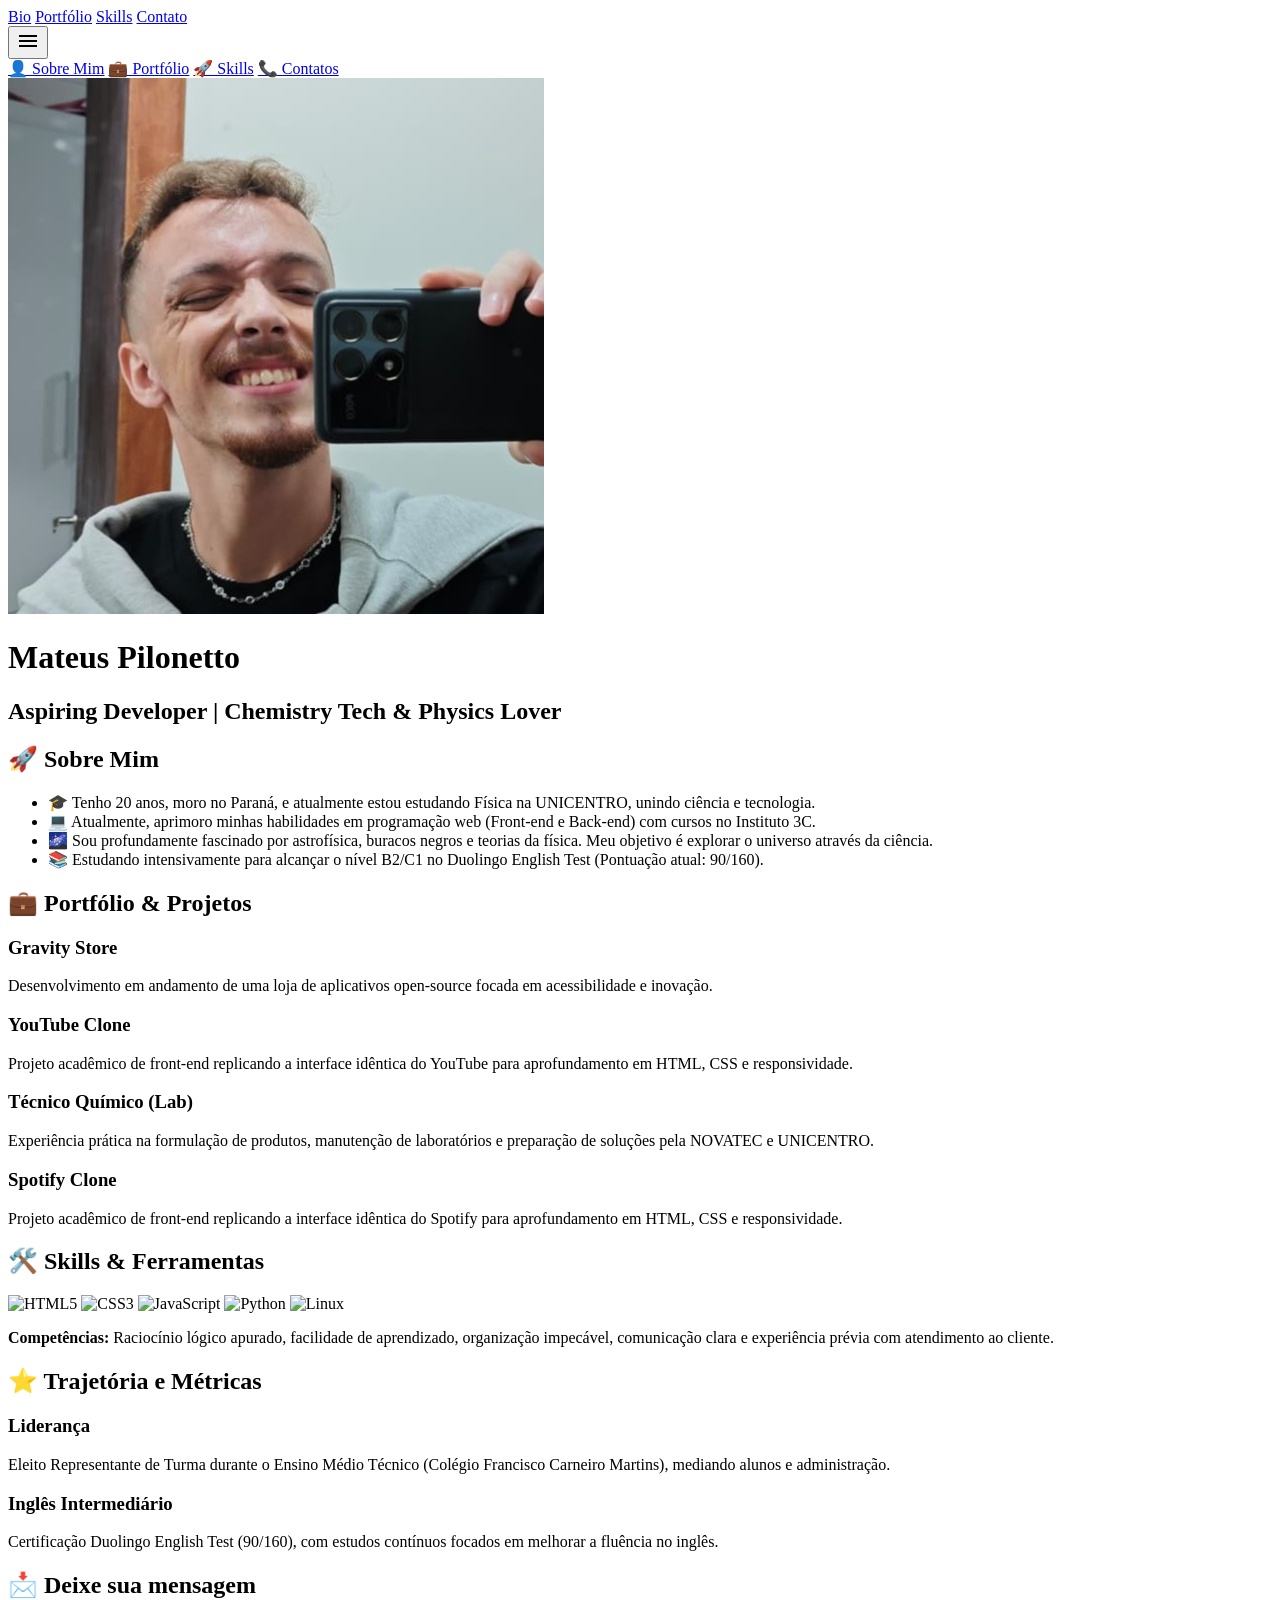
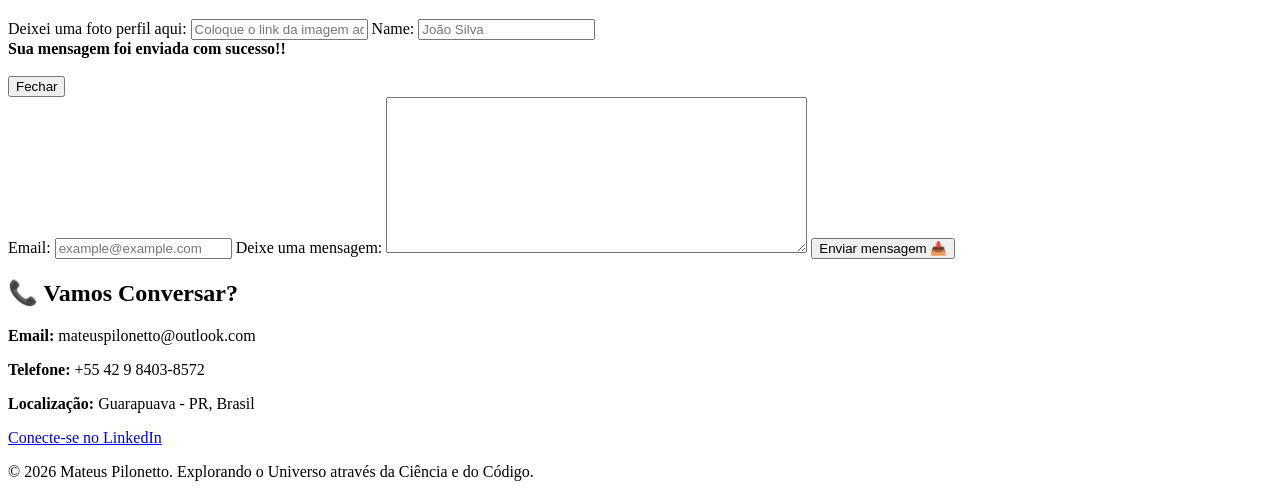
==== index.html @ d5251e42 "Create index.html" ====
<!doctype html>
<html lang="pt-br">
  <head>
    <meta charset="UTF-8" />
    <meta name="viewport" content="width=device-width, initial-scale=1.0" />
    <link rel="stylesheet" href="landscape.css" />

    <link rel="preconnect" href="https://fonts.googleapis.com" />
    <link rel="preconnect" href="https://fonts.gstatic.com" crossorigin />
    <link
      href="https://fonts.googleapis.com/css2?family=Arimo:ital,wght@0,400..700;1,400..700&family=Google+Sans:ital,opsz,wght@0,17..18,400..700;1,17..18,400..700&family=Nunito:ital,wght@0,200..1000;1,200..1000&family=SN+Pro:ital,wght@0,200..900;1,200..900&family=Ysabeau+Office:ital,wght@0,1..1000;1,1..1000&display=swap"
      rel="stylesheet"
    />

    <link
      rel="stylesheet"
      href="https://fonts.googleapis.com/css2?family=Material+Symbols+Outlined"
    />
    <script src="https://www.google.com/recaptcha/api.js" async defer></script>

    <title>Mateus Pilonetto | Portfólio</title>
  </head>
  <body>
    <nav class="navbar-desktop">
      <a href="#bio-section">Bio</a>
      <a href="#portfolio-section">Portfólio</a>
      <a href="#skills-section">Skills</a>
      <a href="#contact-section">Contato</a>
    </nav>

    <nav class="navbar-mobile">
      <button id="menu-btn">
        <span class="material-symbols-outlined"> menu </span>
      </button>
    </nav>

    <div id="menuOpened" class="menu-dropdown">
      <a href="#bio-section" class="estilo">&#128100; Sobre Mim</a>
      <a href="#portfolio-section" class="estilo">&#128188; Portfólio</a>
      <a href="#skills-section" class="estilo">&#128640; Skills</a>
      <a href="#contact-section" class="estilo">&#128222; Contatos</a>
    </div>

    <header id="home">
      <div id="picture">
        <img src="me.jpeg" alt="Imagem de Mateus Pilonetto" id="me" />
      </div>
      <div class="title-area">
        <h1 class="name">Mateus Pilonetto</h1>
        <h2 class="about">
          Aspiring Developer | Chemistry Tech & Physics Lover
        </h2>
      </div>
    </header>

    <main>
      <section id="bio-section" class="content-section">
        <h2>🚀 Sobre Mim</h2>
        <ul class="bio">
          <li>
            <span
              >🎓 Tenho 20 anos, moro no Paraná, e atualmente estou estudando
              Física na UNICENTRO, unindo ciência e tecnologia.</span
            >
          </li>
          <li>
            <span
              >💻 Atualmente, aprimoro minhas habilidades em programação web
              (Front-end e Back-end) com cursos no Instituto 3C.</span
            >
          </li>
          <li>
            <span
              >🌌 Sou profundamente fascinado por astrofísica, buracos negros e
              teorias da física. Meu objetivo é explorar o universo através da
              ciência.</span
            >
          </li>
          <li>
            <span
              >📚 Estudando intensivamente para alcançar o nível B2/C1 no
              Duolingo English Test (Pontuação atual: 90/160).</span
            >
          </li>
        </ul>
      </section>

      <section id="portfolio-section" class="content-section">
        <h2>💼 Portfólio & Projetos</h2>
        <div class="grid-cards">
          <div class="card">
            <h3>Gravity Store</h3>
            <p>
              Desenvolvimento em andamento de uma loja de aplicativos
              open-source focada em acessibilidade e inovação.
            </p>
          </div>
          <div class="card">
            <h3>YouTube Clone</h3>
            <p>
              Projeto acadêmico de front-end replicando a interface idêntica do
              YouTube para aprofundamento em HTML, CSS e responsividade.
            </p>
          </div>
          <div class="card">
            <h3>Técnico Químico (Lab)</h3>
            <p>
              Experiência prática na formulação de produtos, manutenção de
              laboratórios e preparação de soluções pela NOVATEC e UNICENTRO.
            </p>
          </div>
          <div class="card">
            <h3>Spotify Clone</h3>
            <p>
              Projeto acadêmico de front-end replicando a interface idêntica do
              Spotify para aprofundamento em HTML, CSS e responsividade.
            </p>
          </div>
        </div>
      </section>

      <section id="skills-section" class="content-section">
        <h2>🛠️ Skills & Ferramentas</h2>
        <div class="tech">
          <div class="techs-icons">
            <img
              src="https://cdn.jsdelivr.net/gh/devicons/devicon@latest/icons/html5/html5-plain-wordmark.svg"
              alt="HTML5"
            />
            <img
              src="https://cdn.jsdelivr.net/gh/devicons/devicon@latest/icons/css3/css3-plain-wordmark.svg"
              alt="CSS3"
            />
            <img
              src="https://cdn.jsdelivr.net/gh/devicons/devicon@latest/icons/javascript/javascript-plain.svg"
              alt="JavaScript"
            />
            <img
              src="https://cdn.jsdelivr.net/gh/devicons/devicon@latest/icons/python/python-original.svg"
              alt="Python"
            />
            <img
              src="https://cdn.jsdelivr.net/gh/devicons/devicon@latest/icons/linux/linux-original.svg"
              alt="Linux"
            />
          </div>
        </div>
        <div class="soft-skills">
          <p>
            <strong>Competências:</strong> Raciocínio lógico apurado, facilidade
            de aprendizado, organização impecável, comunicação clara e
            experiência prévia com atendimento ao cliente.
          </p>
        </div>
      </section>

      <section id="proof-section" class="content-section">
        <h2>⭐ Trajetória e Métricas</h2>
        <div class="grid-cards">
          <div class="card metric">
            <h3>Liderança</h3>
            <p>
              Eleito Representante de Turma durante o Ensino Médio Técnico
              (Colégio Francisco Carneiro Martins), mediando alunos e
              administração.
            </p>
          </div>
          <div class="card metric">
            <h3>Inglês Intermediário</h3>
            <p>
              Certificação Duolingo English Test (90/160), com estudos contínuos
              focados em melhorar a fluência no inglês.
            </p>
          </div>
        </div>
      </section>

      <section id="form-section" class="content-section">
        <h2>📩 Deixe sua mensagem</h2>
        <form action="#" class="formulario" id="form">
          <label for="img">Deixei uma foto perfil aqui:</label>
          <input
            type="text"
            name="img"
            id="img"
            class="form"
            placeholder="Coloque o link da imagem aqui!!"
          />
          <label for="name">Name:</label>
          <input
            type="text"
            name="nome"
            id="nome"
            class="form"
            placeholder="João Silva"
          />

          <!-- Mensagem que aparece -->
          <div class="msgOk">
            <span><strong>Sua mensagem foi enviada com sucesso!!</strong></span>
            <br />
            <br />
            <button class="btnOk" id="btnOk">Fechar</button>
          </div>
          <!-- Mensagem aqui -->

          <label for="email">Email:</label>
          <input
            type="email"
            name="email"
            id="email"
            class="form"
            placeholder="example@example.com"
          />
          <label for="msg">Deixe uma mensagem:</label>
          <textarea
            name="msg"
            id="msg"
            class="form"
            rows="10"
            cols="50"
          ></textarea>
          <!-- <div class="g-recaptcha" data-sitekey="mateuspilonetto.com"></div> -->
          <button class="btn" id="btn">Enviar mensagem 📥</button>
        </form>
      </section>

      <section id="contact-section" class="content-section">
        <h2>📞 Vamos Conversar?</h2>
        <div class="contact-info">
          <p><strong>Email:</strong> mateuspilonetto@outlook.com</p>
          <p><strong>Telefone:</strong> +55 42 9 8403-8572</p>
          <p><strong>Localização:</strong> Guarapuava - PR, Brasil</p>
          <a
            href="https://www.linkedin.com/in/mateuspilonetto2"
            target="_blank"
            class="btn-contact"
            >Conecte-se no LinkedIn</a
          >
        </div>
      </section>
    </main>

    <footer>
      <p>
        &copy; 2026 Mateus Pilonetto. Explorando o Universo através da Ciência e
        do Código.
      </p>
    </footer>

    <!--<script
      type="text/javascript"
      src="https://cdn.jsdelivr.net/npm/@emailjs/browser@4/dist/email.min.js"
    ></script> -->

    <script type="text/javascript">
      (function () {
        emailjs.init({
          publicKey: "2BUbZzPOTqdLPwGKL",
        });
      })();
    </script>
    <script src="landscapeM.js"></script>
  </body>
</html>
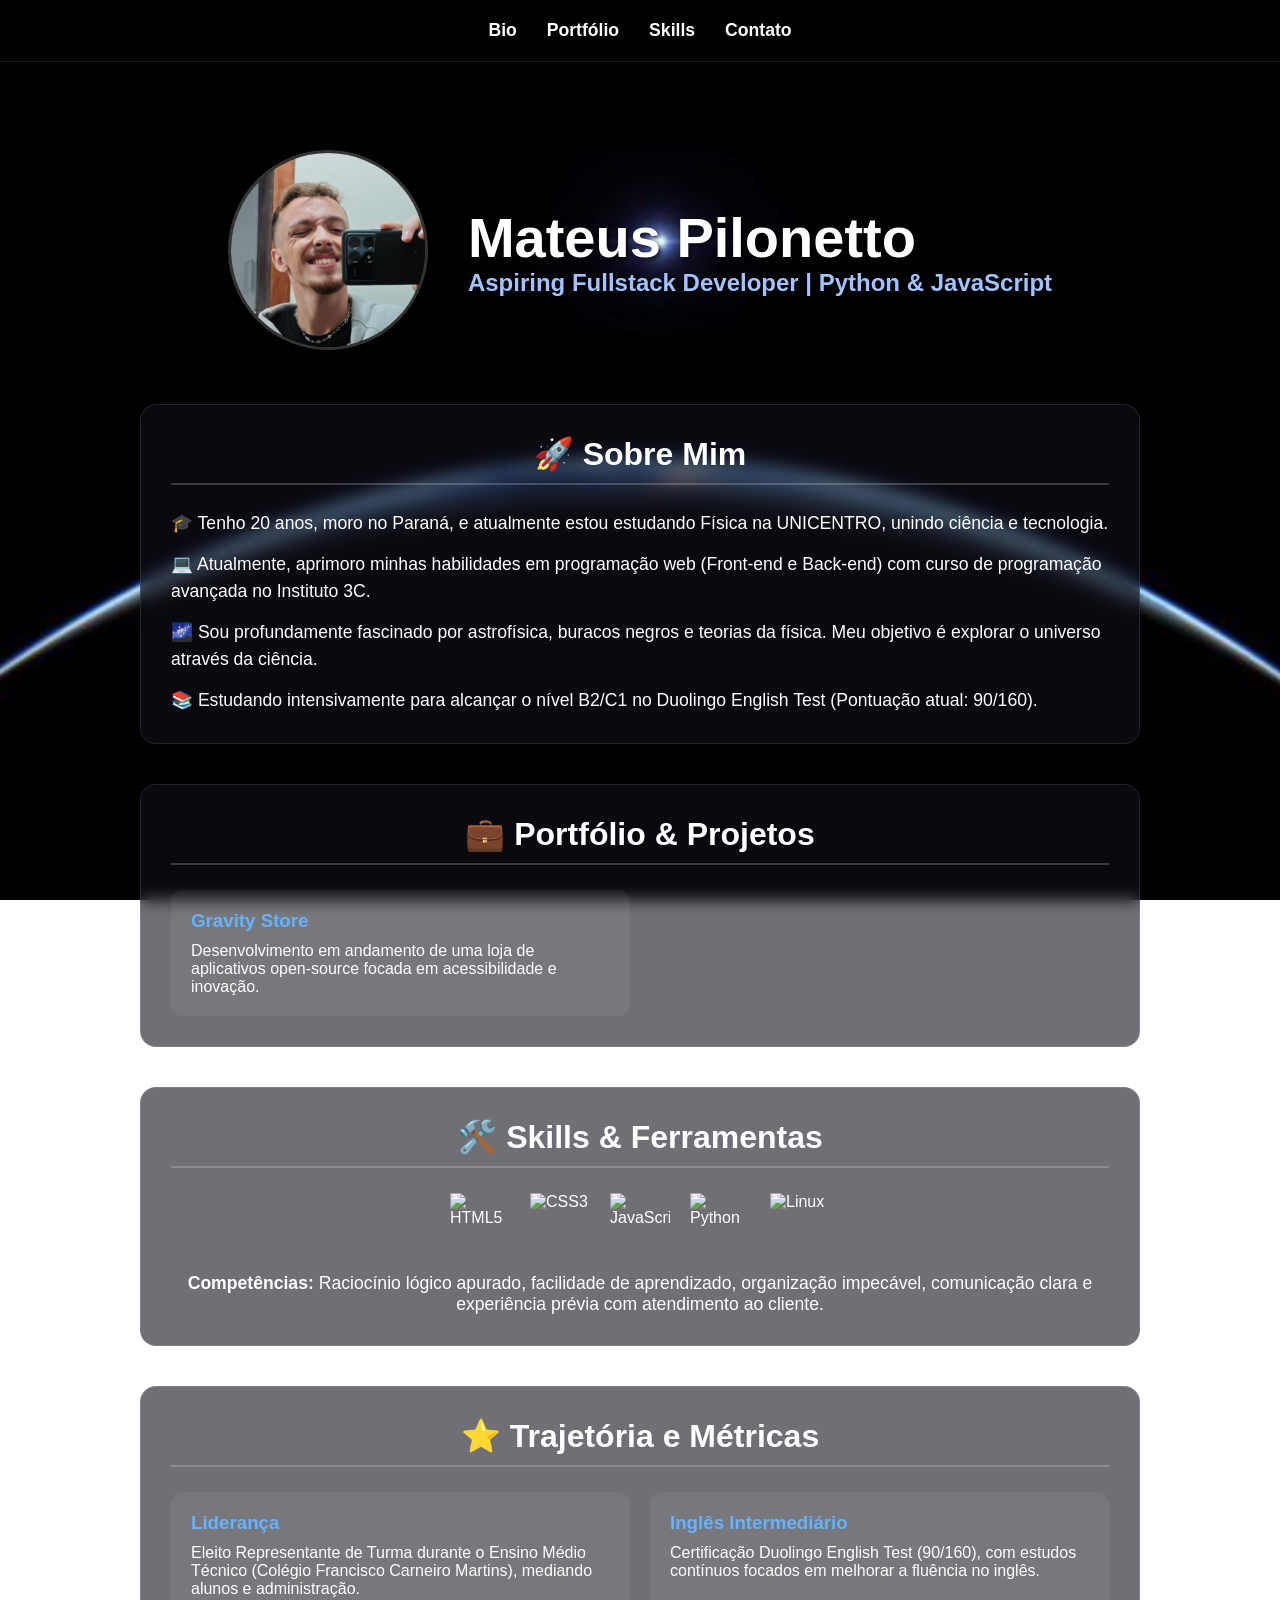
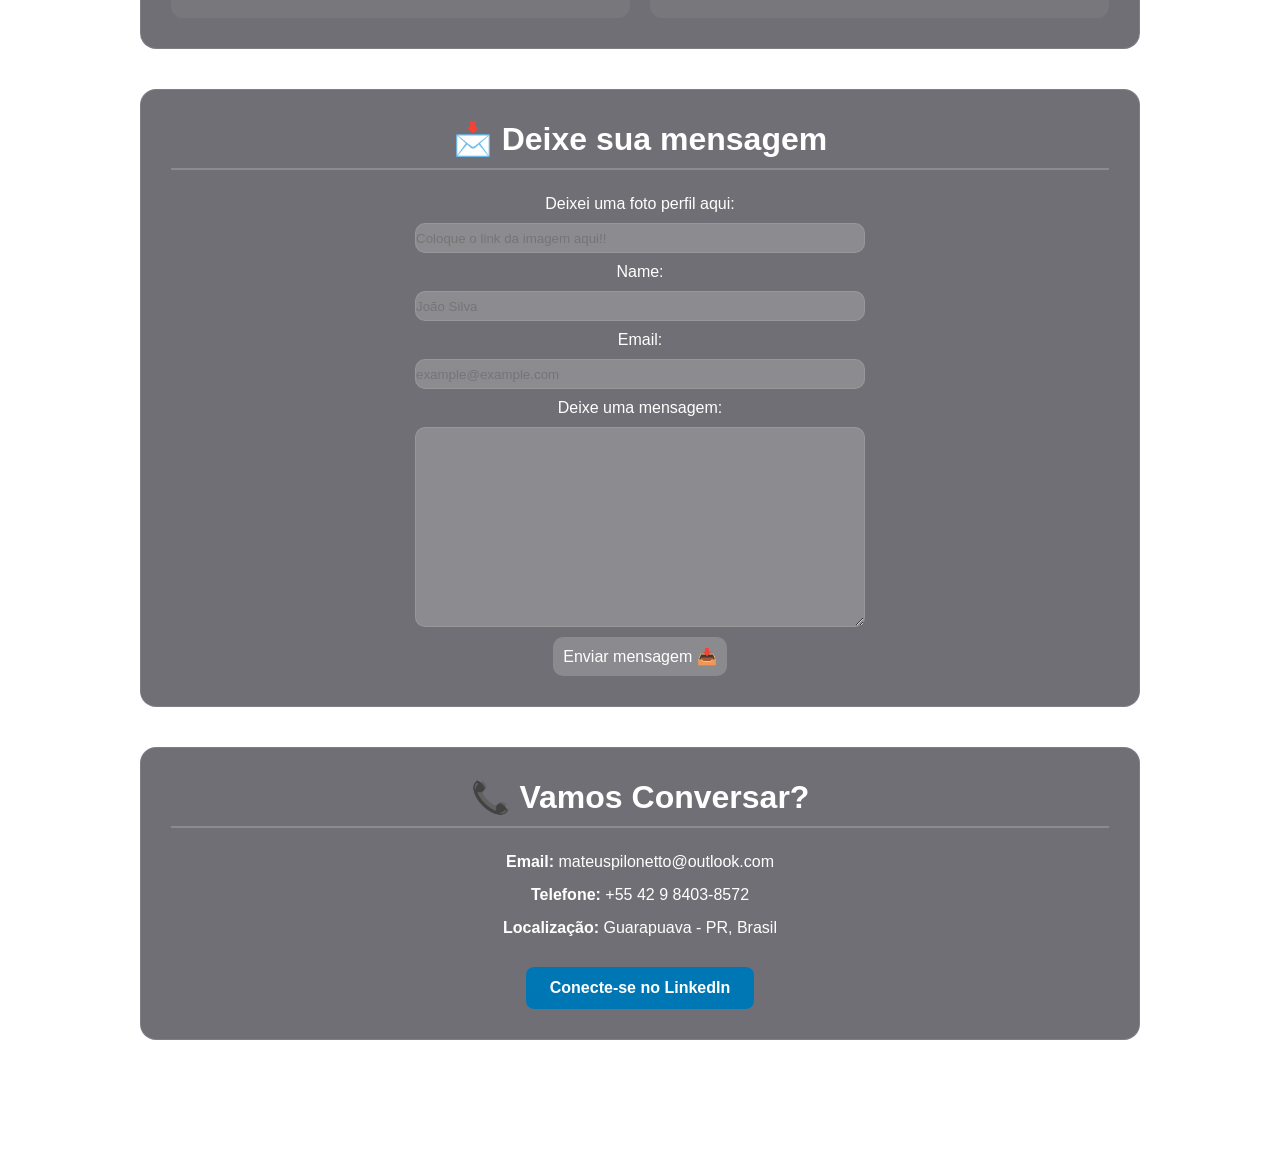
==== commit c00bc33d: "docs: update portfolio section by removing old clone projects" ====
--- a/index.html
+++ b/index.html
@@ -48,7 +48,7 @@
       <div class="title-area">
         <h1 class="name">Mateus Pilonetto</h1>
         <h2 class="about">
-          Aspiring Developer | Chemistry Tech & Physics Lover
+          Aspiring Fullstack Developer | Python & JavaScript
         </h2>
       </div>
     </header>
@@ -66,7 +66,7 @@
           <li>
             <span
               >💻 Atualmente, aprimoro minhas habilidades em programação web
-              (Front-end e Back-end) com cursos no Instituto 3C.</span
+              (Front-end e Back-end) com curso de programação avançada no Instituto 3C.</span
             >
           </li>
           <li>
@@ -93,27 +93,6 @@
             <p>
               Desenvolvimento em andamento de uma loja de aplicativos
               open-source focada em acessibilidade e inovação.
-            </p>
-          </div>
-          <div class="card">
-            <h3>YouTube Clone</h3>
-            <p>
-              Projeto acadêmico de front-end replicando a interface idêntica do
-              YouTube para aprofundamento em HTML, CSS e responsividade.
-            </p>
-          </div>
-          <div class="card">
-            <h3>Técnico Químico (Lab)</h3>
-            <p>
-              Experiência prática na formulação de produtos, manutenção de
-              laboratórios e preparação de soluções pela NOVATEC e UNICENTRO.
-            </p>
-          </div>
-          <div class="card">
-            <h3>Spotify Clone</h3>
-            <p>
-              Projeto acadêmico de front-end replicando a interface idêntica do
-              Spotify para aprofundamento em HTML, CSS e responsividade.
             </p>
           </div>
         </div>
--- a/landscape.css
+++ b/landscape.css
@@ -0,0 +1,426 @@
+* {
+  margin: 0;
+  padding: 0;
+  box-sizing: border-box;
+  font-family: "Google Sans", sans-serif;
+  color: white;
+  scroll-behavior: smooth;
+}
+
+body {
+  background-image: url(background.jpg);
+  background-size: cover;
+  background-position: center;
+  background-attachment: fixed;
+  min-height: 100vh;
+  display: flex;
+  flex-direction: column;
+  align-items: center;
+  padding-bottom: 50px;
+}
+
+header {
+  margin-top: 50px;
+  text-align: center;
+  display: flex;
+  flex-direction: column;
+  align-items: center;
+  gap: 20px;
+  padding: 0 20px;
+}
+
+#me {
+  width: 150px;
+  height: 150px;
+  border-radius: 50%;
+  object-fit: cover;
+  border: 3px solid rgba(255, 255, 255, 0.2);
+  animation: piscar 1s infinite alternate;
+}
+
+@keyframes piscar {
+  0% {
+    box-shadow: 0 0 10px rgba(0, 162, 255, 0.3);
+    transition: 2ms;
+  }
+  100% {
+    box-shadow: 0 0 50px rgba(0, 162, 255, 0.3);
+  }
+}
+
+.name {
+  font-size: clamp(2rem, 8vw, 3.5rem);
+  line-height: 1.1;
+  text-shadow: 2px 2px 4px rgba(0, 0, 0, 0.8);
+}
+
+.about {
+  font-size: clamp(1rem, 4vw, 1.5rem);
+  color: #a3c2ff;
+  text-shadow: 1px 1px 2px rgba(0, 0, 0, 0.8);
+}
+
+main {
+  width: 90%;
+  max-width: 1000px;
+  display: flex;
+  flex-direction: column;
+  gap: 40px;
+  margin-top: 50px;
+}
+
+.content-section {
+  background: rgba(15, 15, 25, 0.6);
+  backdrop-filter: blur(8px);
+  -webkit-backdrop-filter: blur(8px);
+  padding: 30px;
+  border-radius: 16px;
+  border: 1px solid rgba(255, 255, 255, 0.1);
+}
+
+.content-section h2 {
+  text-align: center;
+  margin-bottom: 25px;
+  font-size: 2rem;
+  border-bottom: 2px solid rgba(255, 255, 255, 0.2);
+  padding-bottom: 10px;
+}
+
+.formulario {
+  display: flex;
+  flex-flow: column wrap;
+  align-items: center;
+}
+
+.form {
+  border-radius: 10px;
+  border: 1px solid rgba(255, 255, 255, 0.1);
+  width: 250px;
+  height: 30px;
+  background: rgba(255, 255, 250, 0.2);
+  margin: 10px;
+}
+
+#msg {
+  height: 200px;
+  padding: 10px;
+}
+
+.btn {
+  background: rgba(255, 255, 250, 0.2);
+  padding: 10px;
+  border-radius: 10px;
+  border: none;
+  align-self: center;
+  font-family: "Google Sans", sans-serif;
+  font-size: 16px;
+}
+
+.btn:hover {
+  background: rgba(107, 107, 107, 0.2);
+}
+
+/* BIO*/
+.bio {
+  display: flex;
+  flex-direction: column;
+  gap: 15px;
+  list-style: none;
+  font-size: 1.1rem;
+  line-height: 1.5;
+}
+
+/* Portfólio e Prova Social */
+.grid-cards {
+  display: grid;
+  grid-template-columns: 1fr;
+  gap: 20px;
+}
+
+.card {
+  background: rgba(255, 255, 255, 0.05);
+  padding: 20px;
+  border-radius: 12px;
+  transition:
+    transform 0.3s ease,
+    background 0.3s ease;
+}
+
+.card:hover {
+  transform: translateY(-5px);
+  background: rgba(255, 255, 255, 0.1);
+}
+
+.card h3 {
+  color: #66b3ff;
+  margin-bottom: 10px;
+}
+
+/* SKILLS */
+.techs-icons {
+  display: flex;
+  flex-wrap: wrap;
+  justify-content: center;
+  gap: 20px;
+  margin-bottom: 20px;
+}
+
+.techs-icons img {
+  width: 60px;
+  height: 60px;
+  transition: transform 0.3s;
+}
+
+.techs-icons img:hover {
+  transform: scale(1.2);
+}
+
+.soft-skills {
+  text-align: center;
+  font-size: 1.1rem;
+}
+
+/* CONTATO  */
+.contact-info {
+  text-align: center;
+  display: flex;
+  flex-direction: column;
+  gap: 15px;
+  align-items: center;
+}
+
+.btn-contact {
+  display: inline-block;
+  margin-top: 15px;
+  padding: 12px 24px;
+  background-color: #0077b5;
+  text-decoration: none;
+  border-radius: 8px;
+  font-weight: bold;
+  transition: background 0.3s;
+}
+
+.btn-contact:hover {
+  background-color: #005582;
+}
+
+/* NAVEGAÇÃO E RODAPÉ */
+.navbar-desktop {
+  display: none;
+}
+
+.navbar-mobile {
+  position: fixed;
+  bottom: 20px;
+  right: 20px;
+  z-index: 1001;
+}
+
+#menu-btn {
+  background-color: white;
+  color: black;
+  border: none;
+  width: 60px;
+  height: 60px;
+  border-radius: 50%;
+  display: flex;
+  justify-content: center;
+  align-items: center;
+  box-shadow: 0 4px 10px rgba(0, 0, 0, 0.5);
+  cursor: pointer;
+}
+
+#menu-btn span {
+  color: black;
+  font-size: 30px;
+}
+
+.menu-dropdown {
+  position: fixed;
+  bottom: 90px;
+  right: 20px;
+  background-color: rgba(12, 12, 12, 0.95);
+  display: flex;
+  flex-direction: column;
+  padding: 15px;
+  gap: 10px;
+  border-radius: 12px;
+  z-index: 1000;
+  border: 1px solid rgba(255, 255, 255, 0.2);
+
+  visibility: hidden;
+  opacity: 0;
+  transform: translateY(20px);
+  transition:
+    opacity 0.3s ease,
+    transform 0.3s ease,
+    visibility 0.3s;
+}
+
+.menu-dropdown.active {
+  visibility: visible;
+  opacity: 1;
+  transform: translateY(0);
+}
+
+.estilo {
+  text-decoration: none;
+  padding: 10px 20px;
+  border-radius: 8px;
+  background-color: rgb(45, 45, 45);
+  text-align: center;
+  transition: background 0.3s;
+}
+
+.estilo:hover {
+  background-color: rgb(79, 79, 79);
+}
+
+footer {
+  margin-top: 50px;
+  text-align: center;
+  font-size: 0.9rem;
+  opacity: 0.7;
+}
+
+/* Tablets */
+@media (min-width: 750px) {
+  body {
+    background-image: url(tablet.jpg);
+  }
+
+  header {
+    flex-direction: row;
+    text-align: left;
+    gap: 40px;
+    margin-top: 80px;
+  }
+
+  #me {
+    width: 200px;
+    height: 200px;
+  }
+
+  .form {
+    border-radius: 10px;
+    border: 1px solid rgba(255, 255, 255, 0.1);
+    width: 450px;
+    height: 30px;
+    background: rgba(255, 255, 250, 0.2);
+    margin: 10px;
+  }
+
+  .btn {
+    background: rgba(255, 255, 250, 0.2);
+    padding: 10px;
+    border-radius: 10px;
+    border: none;
+    align-self: center;
+    font-family: "Google Sans", sans-serif;
+    font-size: 16px;
+  }
+
+  .btn:hover {
+    background: rgba(107, 107, 107, 0.2);
+  }
+
+  .grid-cards {
+    grid-template-columns: 1fr 1fr;
+  }
+}
+
+/* Computadores */
+@media (min-width: 1200px) {
+  body {
+    background-image: url(computador.jpg);
+  }
+
+  .navbar-mobile,
+  .menu-dropdown {
+    display: none !important;
+  }
+
+  .navbar-desktop {
+    display: flex;
+    position: fixed;
+    top: 0;
+    width: 100%;
+    justify-content: center;
+    gap: 30px;
+    background: rgba(0, 0, 0, 0.8);
+    backdrop-filter: blur(10px);
+    padding: 20px 0;
+    z-index: 1000;
+    border-bottom: 1px solid rgba(255, 255, 255, 0.1);
+  }
+
+  .navbar-desktop a {
+    text-decoration: none;
+    font-size: 1.1rem;
+    font-weight: bold;
+    transition: color 0.3s;
+  }
+
+  .navbar-desktop a:hover {
+    color: #66b3ff;
+  }
+
+  .form {
+    border-radius: 10px;
+    border: 1px solid rgba(255, 255, 255, 0.1);
+    width: 450px;
+    height: 30px;
+    background: rgba(255, 255, 250, 0.2);
+    margin: 10px;
+  }
+
+  .btn {
+    background: rgba(255, 255, 250, 0.2);
+    padding: 10px;
+    border-radius: 10px;
+    border: none;
+    align-self: center;
+    font-family: "Google Sans", sans-serif;
+    font-size: 16px;
+  }
+
+  .btn:hover {
+    background: rgba(107, 107, 107, 0.2);
+  }
+
+  header {
+    margin-top: 150px;
+  }
+}
+
+.msgOk {
+  align-self: center;
+  justify-self: center;
+  top: 35%;
+  display: none;
+  z-index: 9999;
+  position: fixed;
+
+  background: rgba(15, 15, 25, 0.6);
+  backdrop-filter: blur(8px);
+  -webkit-backdrop-filter: blur(8px);
+
+  width: 400px;
+  padding: 30px;
+  border-radius: 16px;
+  border: 1px solid rgba(255, 255, 255, 0.1);
+}
+
+.btnOk {
+  background: rgba(255, 255, 250, 0.2);
+  padding: 10px;
+  border-radius: 10px;
+  border: none;
+  align-self: center;
+  font-family: "Google Sans", sans-serif;
+  font-size: 16px;
+}
+
+.btnOk:hover {
+  background: rgba(107, 107, 107, 0.2);
+}
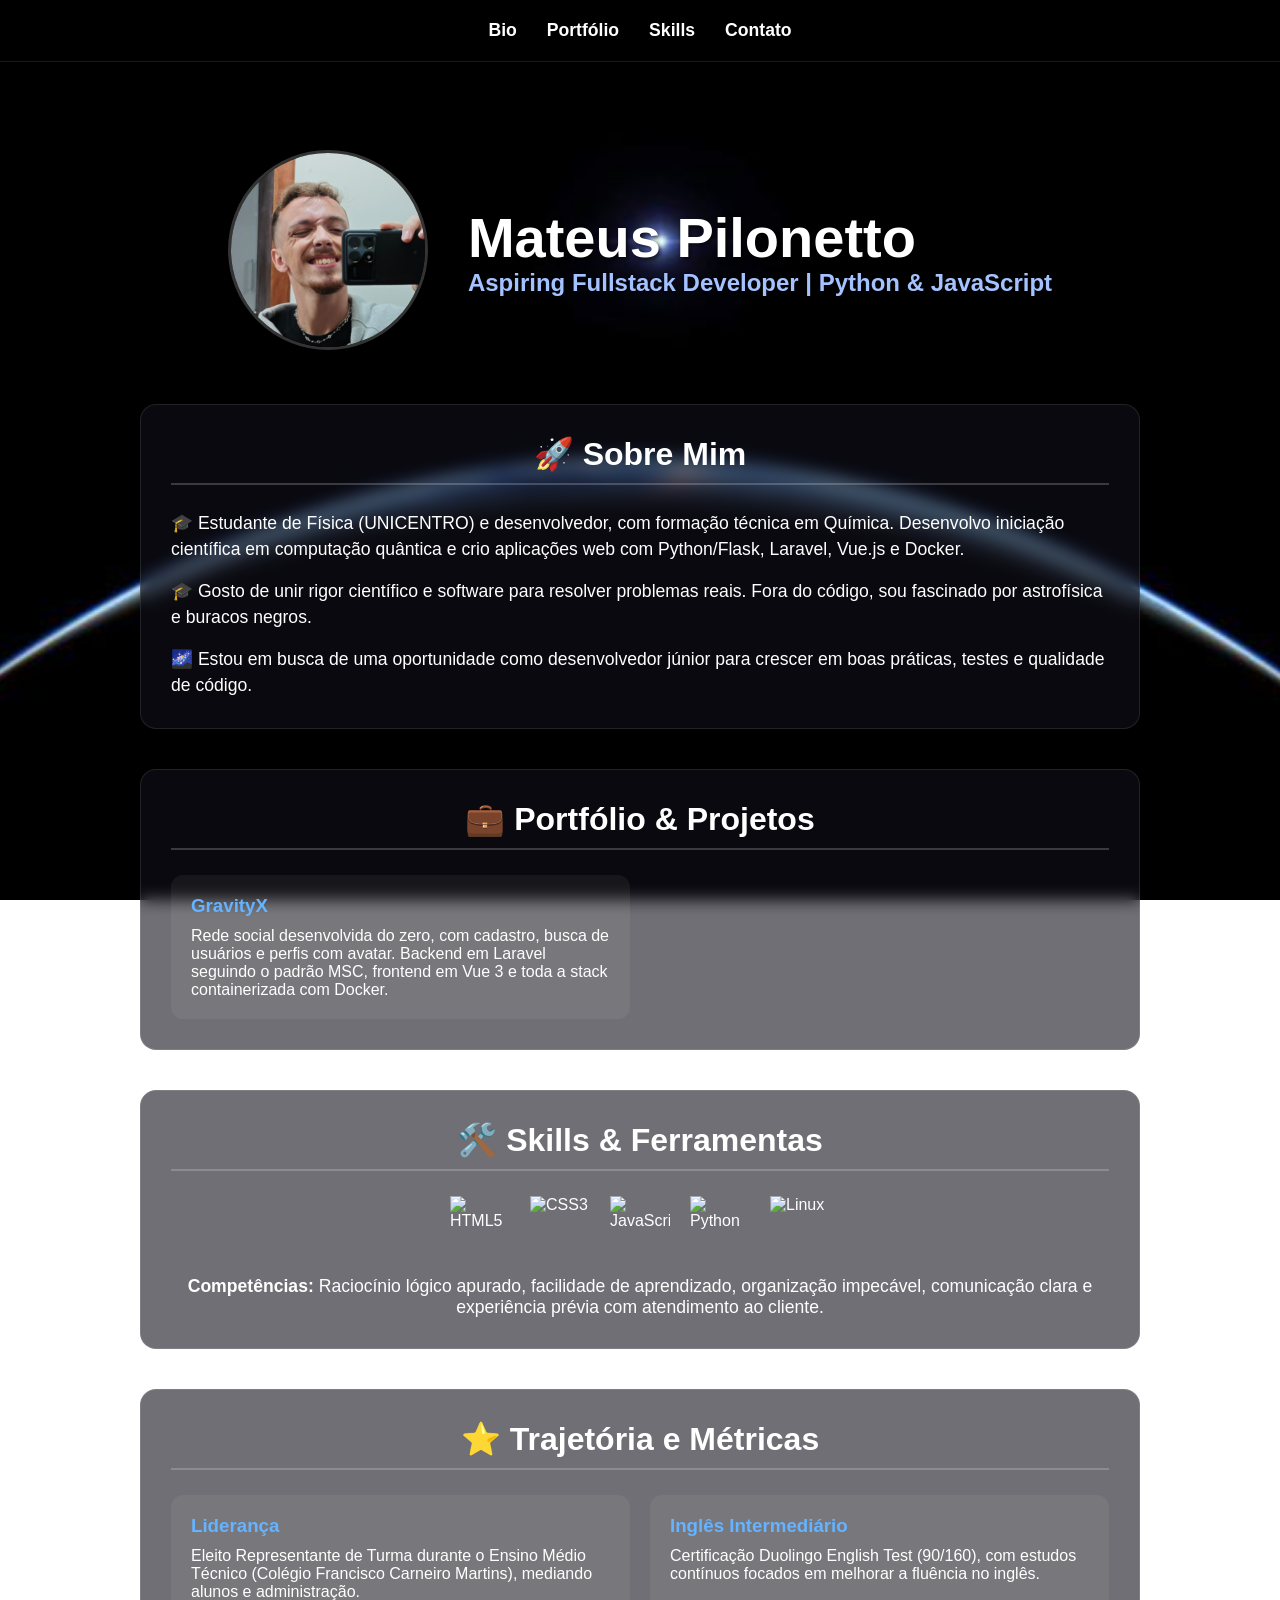
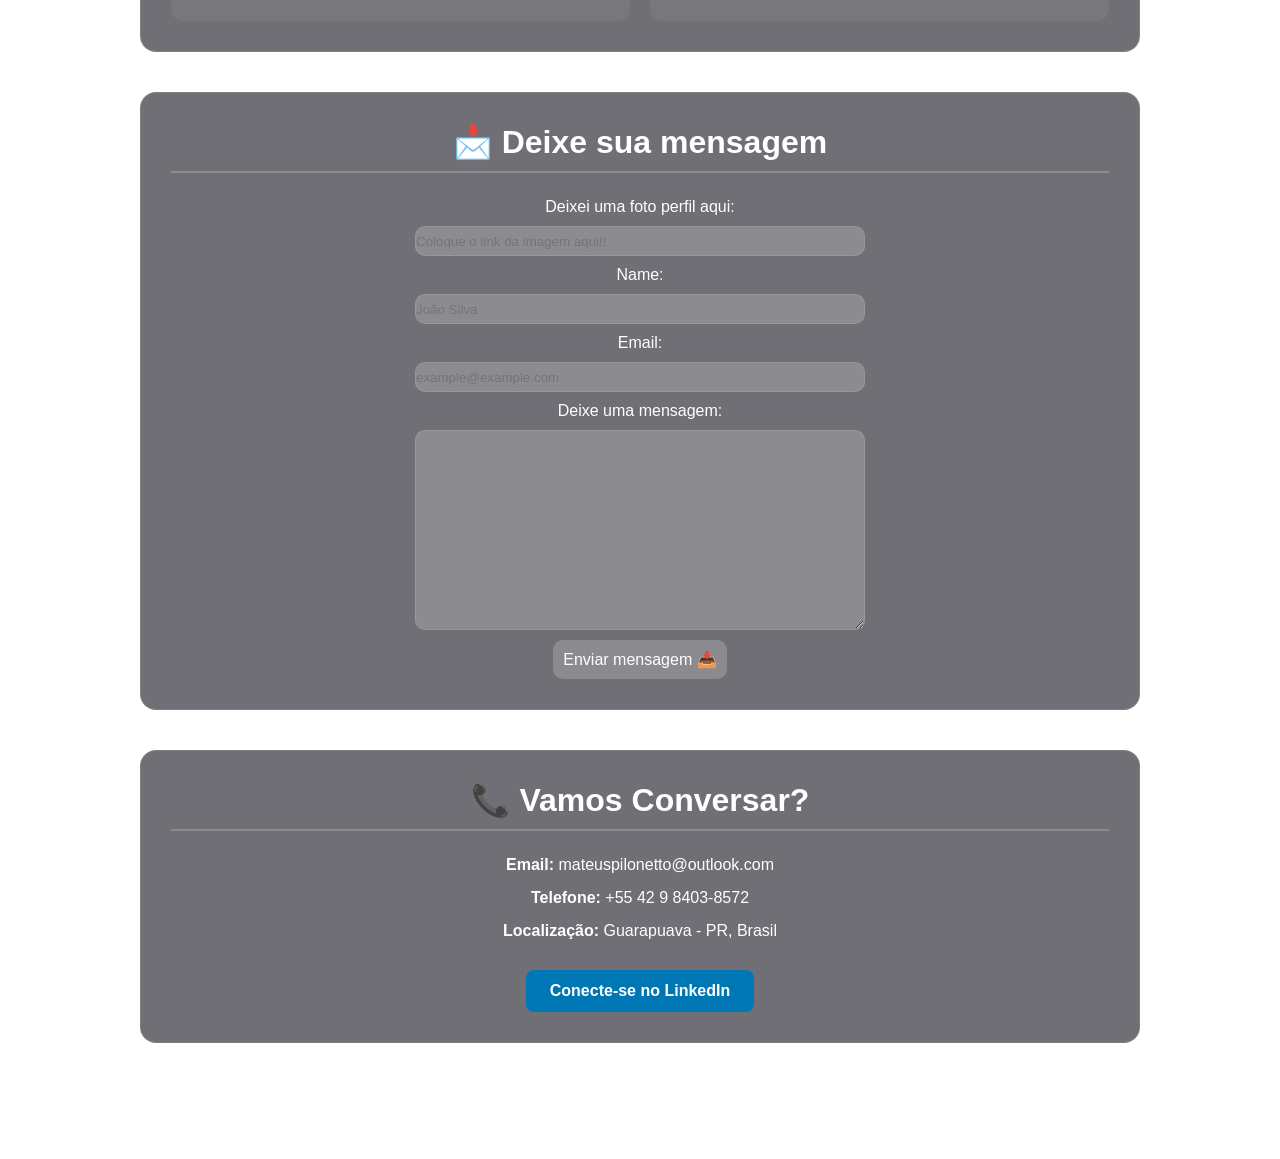
==== commit a77759b5: "refactor: update of the website with my currents informations" ====
--- a/index.html
+++ b/index.html
@@ -59,29 +59,22 @@
         <ul class="bio">
           <li>
             <span
-              >🎓 Tenho 20 anos, moro no Paraná, e atualmente estou estudando
-              Física na UNICENTRO, unindo ciência e tecnologia.</span
+              >🎓 Estudante de Física (UNICENTRO) e desenvolvedor, com formação técnica em Química. Desenvolvo iniciação científica em computação quântica e crio aplicações web com Python/Flask, Laravel, Vue.js e Docker.</span
             >
           </li>
+
           <li>
             <span
-              >💻 Atualmente, aprimoro minhas habilidades em programação web
-              (Front-end e Back-end) com curso de programação avançada no Instituto 3C.</span
+              >🎓 Gosto de unir rigor científico e software para resolver problemas reais. Fora do código, sou fascinado por astrofísica e buracos negros.</span
             >
           </li>
+
           <li>
             <span
-              >🌌 Sou profundamente fascinado por astrofísica, buracos negros e
-              teorias da física. Meu objetivo é explorar o universo através da
-              ciência.</span
+              >🌌 Estou em busca de uma oportunidade como desenvolvedor júnior para crescer em boas práticas, testes e qualidade de código.</span
             >
           </li>
-          <li>
-            <span
-              >📚 Estudando intensivamente para alcançar o nível B2/C1 no
-              Duolingo English Test (Pontuação atual: 90/160).</span
-            >
-          </li>
+
         </ul>
       </section>
 
@@ -89,10 +82,9 @@
         <h2>💼 Portfólio & Projetos</h2>
         <div class="grid-cards">
           <div class="card">
-            <h3>Gravity Store</h3>
+            <h3>GravityX</h3>
             <p>
-              Desenvolvimento em andamento de uma loja de aplicativos
-              open-source focada em acessibilidade e inovação.
+              Rede social desenvolvida do zero, com cadastro, busca de usuários e perfis com avatar. Backend em Laravel seguindo o padrão MSC, frontend em Vue 3 e toda a stack containerizada com Docker.
             </p>
           </div>
         </div>
